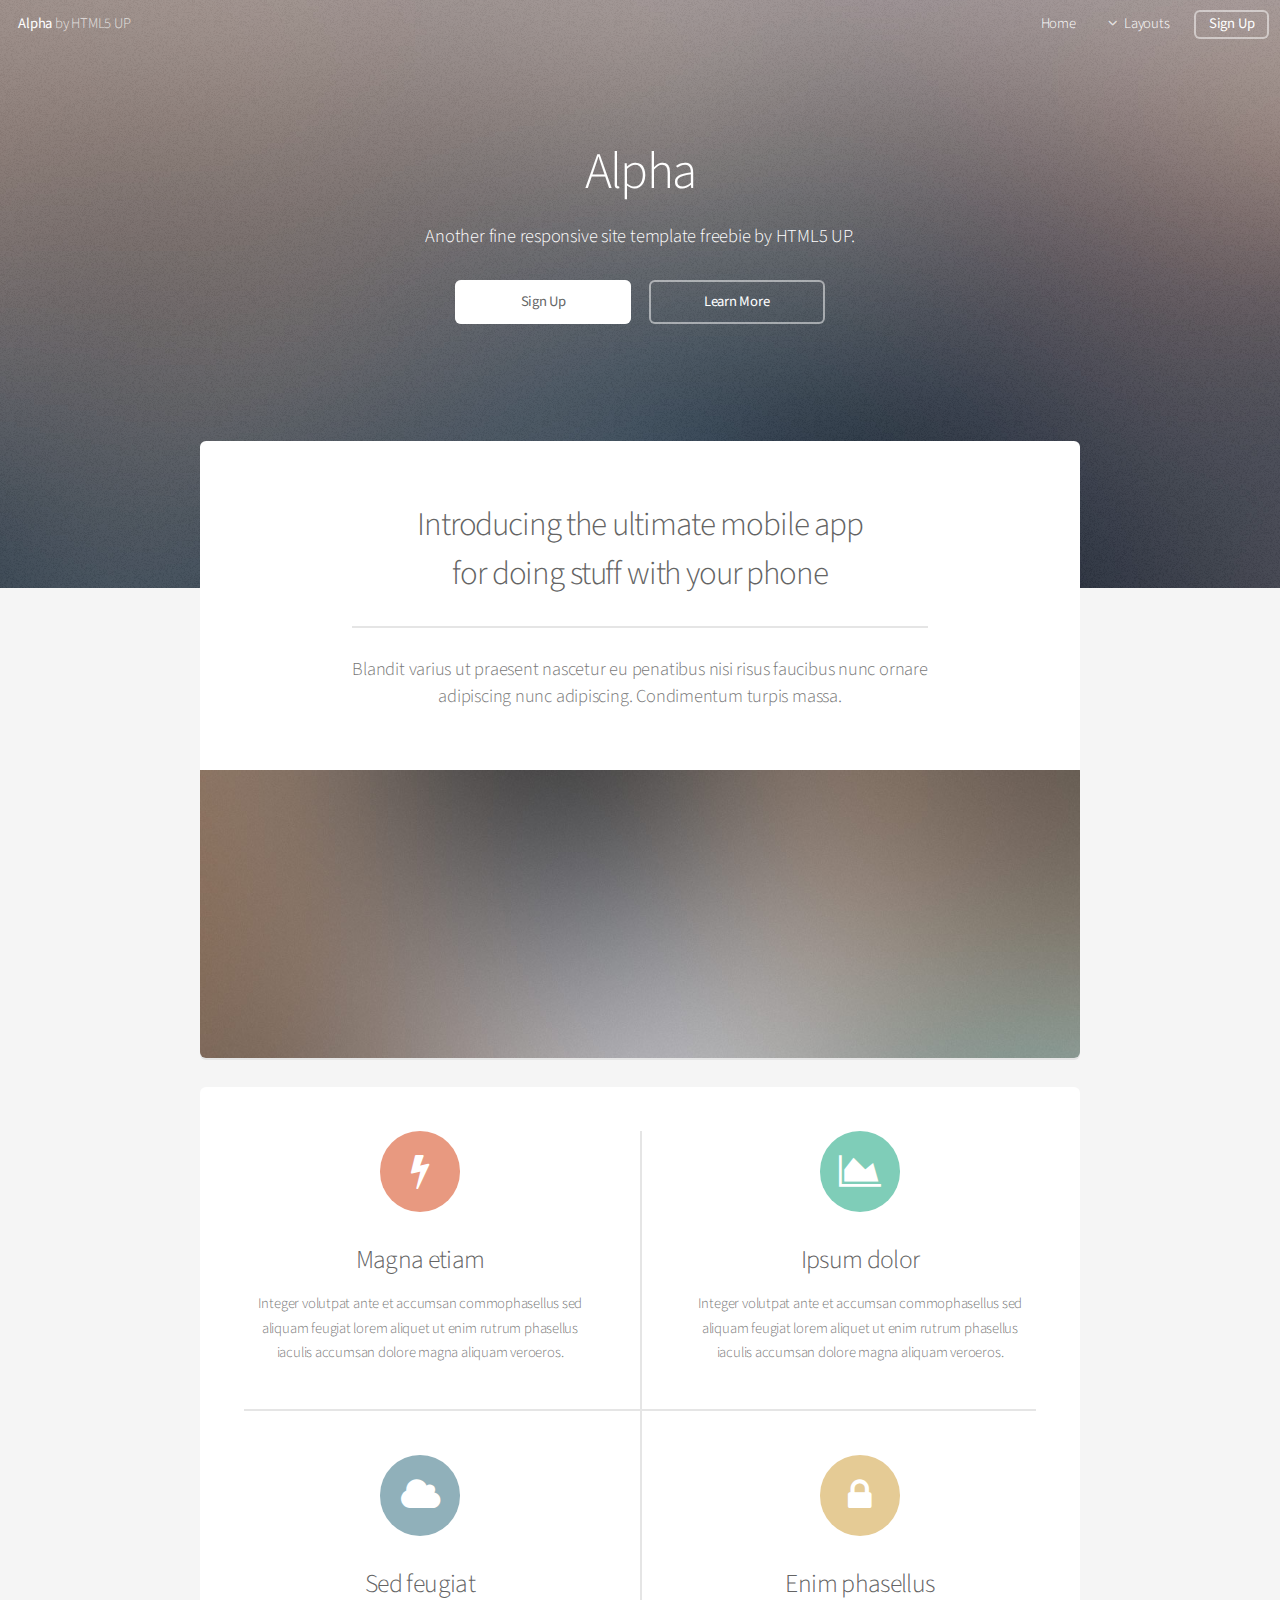
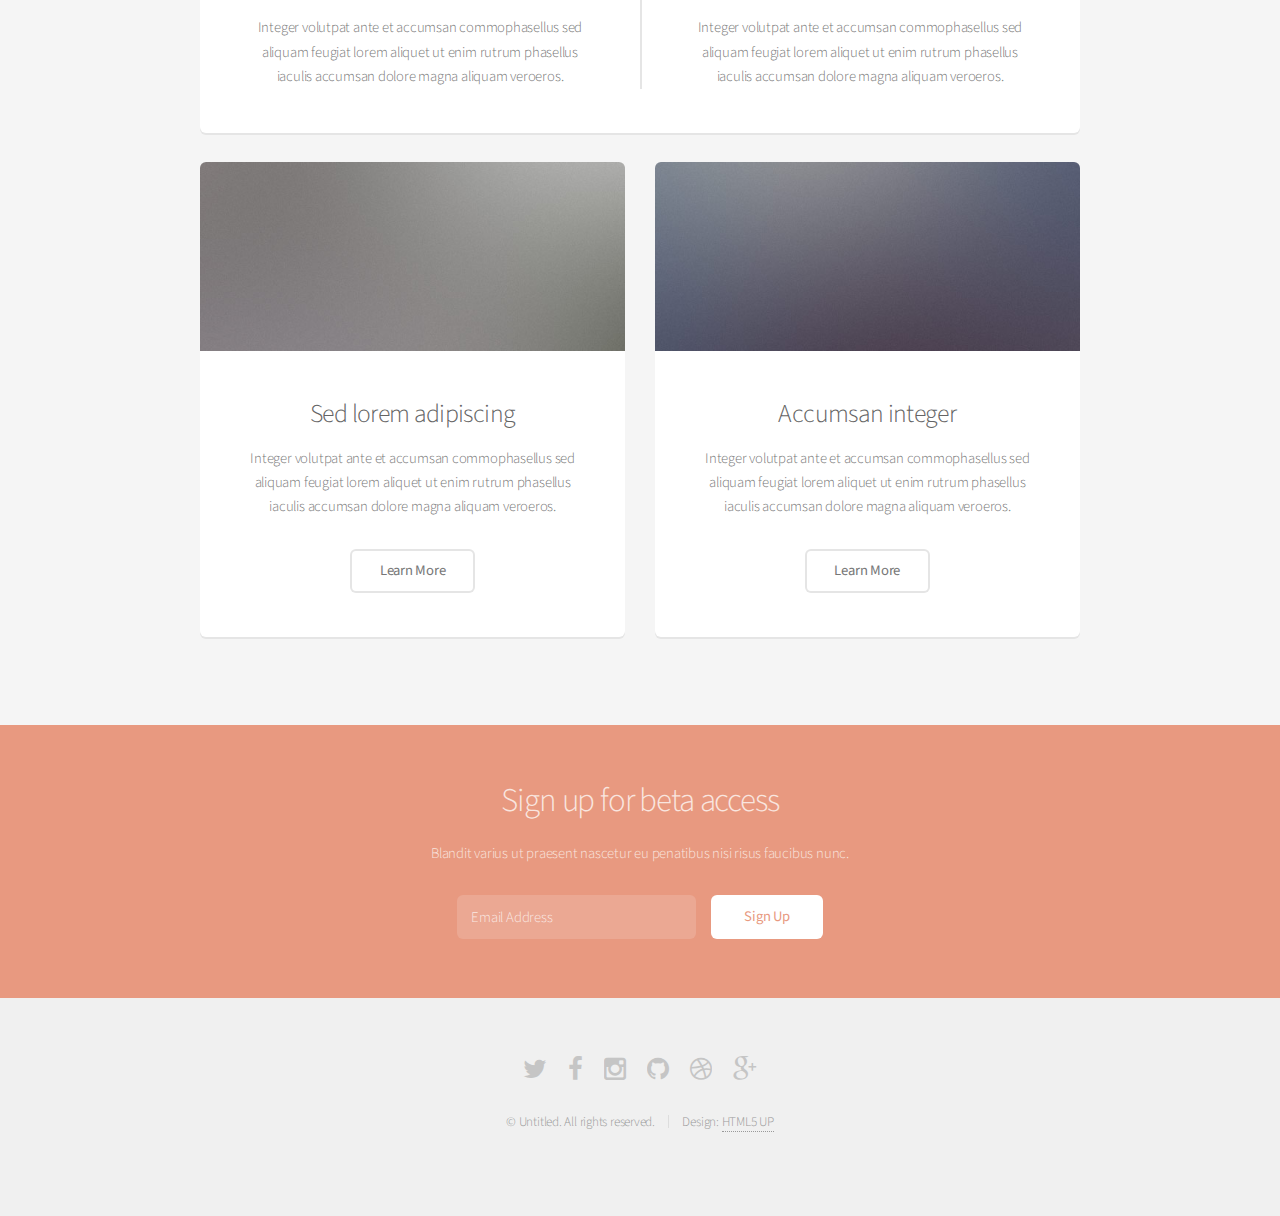
==== html5up-alpha/index.html @ 82c9d76c "Agregadas paginas de prueba" ====
<!DOCTYPE HTML>
<!--
	Alpha by HTML5 UP
	html5up.net | @n33co
	Free for personal and commercial use under the CCA 3.0 license (html5up.net/license)
-->
<html>
	<head>
		<title>Alpha by HTML5 UP</title>
		<meta http-equiv="content-type" content="text/html; charset=utf-8" />
		<meta name="description" content="" />
		<meta name="keywords" content="" />
		<!--[if lte IE 8]><script src="css/ie/html5shiv.js"></script><![endif]-->
		<script src="js/jquery.min.js"></script>
		<script src="js/jquery.dropotron.min.js"></script>
		<script src="js/jquery.scrollgress.min.js"></script>
		<script src="js/skel.min.js"></script>
		<script src="js/skel-layers.min.js"></script>
		<script src="js/init.js"></script>
		<noscript>
			<link rel="stylesheet" href="css/skel.css" />
			<link rel="stylesheet" href="css/style.css" />
			<link rel="stylesheet" href="css/style-wide.css" />
		</noscript>
		<!--[if lte IE 8]><link rel="stylesheet" href="css/ie/v8.css" /><![endif]-->
	</head>
	<body class="landing">

		<!-- Header -->
			<header id="header" class="alt">
				<h1><a href="index.html">Alpha</a> by HTML5 UP</h1>
				<nav id="nav">
					<ul>
						<li><a href="index.html">Home</a></li>
						<li>
							<a href="" class="icon fa-angle-down">Layouts</a>
							<ul>
								<li><a href="generic.html">Generic</a></li>
								<li><a href="contact.html">Contact</a></li>
								<li><a href="elements.html">Elements</a></li>
								<li>
									<a href="">Submenu</a>
									<ul>
										<li><a href="#">Option One</a></li>
										<li><a href="#">Option Two</a></li>
										<li><a href="#">Option Three</a></li>
										<li><a href="#">Option Four</a></li>
									</ul>
								</li>
							</ul>
						</li>
						<li><a href="#" class="button">Sign Up</a></li>
					</ul>
				</nav>
			</header>

		<!-- Banner -->
			<section id="banner">
				<h2>Alpha</h2>
				<p>Another fine responsive site template freebie by HTML5 UP.</p>
				<ul class="actions">
					<li><a href="#" class="button special">Sign Up</a></li>
					<li><a href="#" class="button">Learn More</a></li>
				</ul>
			</section>

		<!-- Main -->
			<section id="main" class="container">

				<section class="box special">
					<header class="major">
						<h2>Introducing the ultimate mobile app
						<br />
						for doing stuff with your phone</h2>
						<p>Blandit varius ut praesent nascetur eu penatibus nisi risus faucibus nunc ornare<br />
						adipiscing nunc adipiscing. Condimentum turpis massa.</p>
					</header>
					<span class="image featured"><img src="images/pic01.jpg" alt="" /></span>
				</section>

				<section class="box special features">
					<div class="features-row">
						<section>
							<span class="icon major fa-bolt accent2"></span>
							<h3>Magna etiam</h3>
							<p>Integer volutpat ante et accumsan commophasellus sed aliquam feugiat lorem aliquet ut enim rutrum phasellus iaculis accumsan dolore magna aliquam veroeros.</p>
						</section>
						<section>
							<span class="icon major fa-area-chart accent3"></span>
							<h3>Ipsum dolor</h3>
							<p>Integer volutpat ante et accumsan commophasellus sed aliquam feugiat lorem aliquet ut enim rutrum phasellus iaculis accumsan dolore magna aliquam veroeros.</p>
						</section>
					</div>
					<div class="features-row">
						<section>
							<span class="icon major fa-cloud accent4"></span>
							<h3>Sed feugiat</h3>
							<p>Integer volutpat ante et accumsan commophasellus sed aliquam feugiat lorem aliquet ut enim rutrum phasellus iaculis accumsan dolore magna aliquam veroeros.</p>
						</section>
						<section>
							<span class="icon major fa-lock accent5"></span>
							<h3>Enim phasellus</h3>
							<p>Integer volutpat ante et accumsan commophasellus sed aliquam feugiat lorem aliquet ut enim rutrum phasellus iaculis accumsan dolore magna aliquam veroeros.</p>
						</section>
					</div>
				</section>

				<div class="row">
					<div class="6u 12u(narrower)">

						<section class="box special">
							<span class="image featured"><img src="images/pic02.jpg" alt="" /></span>
							<h3>Sed lorem adipiscing</h3>
							<p>Integer volutpat ante et accumsan commophasellus sed aliquam feugiat lorem aliquet ut enim rutrum phasellus iaculis accumsan dolore magna aliquam veroeros.</p>
							<ul class="actions">
								<li><a href="#" class="button alt">Learn More</a></li>
							</ul>
						</section>

					</div>
					<div class="6u 12u(narrower)">

						<section class="box special">
							<span class="image featured"><img src="images/pic03.jpg" alt="" /></span>
							<h3>Accumsan integer</h3>
							<p>Integer volutpat ante et accumsan commophasellus sed aliquam feugiat lorem aliquet ut enim rutrum phasellus iaculis accumsan dolore magna aliquam veroeros.</p>
							<ul class="actions">
								<li><a href="#" class="button alt">Learn More</a></li>
							</ul>
						</section>

					</div>
				</div>

			</section>

		<!-- CTA -->
			<section id="cta">

				<h2>Sign up for beta access</h2>
				<p>Blandit varius ut praesent nascetur eu penatibus nisi risus faucibus nunc.</p>

				<form>
					<div class="row uniform 50%">
						<div class="8u 12u(mobilep)">
							<input type="email" name="email" id="email" placeholder="Email Address" />
						</div>
						<div class="4u 12u(mobilep)">
							<input type="submit" value="Sign Up" class="fit" />
						</div>
					</div>
				</form>

			</section>

		<!-- Footer -->
			<footer id="footer">
				<ul class="icons">
					<li><a href="#" class="icon fa-twitter"><span class="label">Twitter</span></a></li>
					<li><a href="#" class="icon fa-facebook"><span class="label">Facebook</span></a></li>
					<li><a href="#" class="icon fa-instagram"><span class="label">Instagram</span></a></li>
					<li><a href="#" class="icon fa-github"><span class="label">Github</span></a></li>
					<li><a href="#" class="icon fa-dribbble"><span class="label">Dribbble</span></a></li>
					<li><a href="#" class="icon fa-google-plus"><span class="label">Google+</span></a></li>
				</ul>
				<ul class="copyright">
					<li>&copy; Untitled. All rights reserved.</li><li>Design: <a href="http://html5up.net">HTML5 UP</a></li>
				</ul>
			</footer>

	</body>
</html>
---- html5up-alpha/css/skel.css ----
/* Resets (http://meyerweb.com/eric/tools/css/reset/ | v2.0 | 20110126 | License: none (public domain)) */

	html,body,div,span,applet,object,iframe,h1,h2,h3,h4,h5,h6,p,blockquote,pre,a,abbr,acronym,address,big,cite,code,del,dfn,em,img,ins,kbd,q,s,samp,small,strike,strong,sub,sup,tt,var,b,u,i,center,dl,dt,dd,ol,ul,li,fieldset,form,label,legend,table,caption,tbody,tfoot,thead,tr,th,td,article,aside,canvas,details,embed,figure,figcaption,footer,header,hgroup,menu,nav,output,ruby,section,summary,time,mark,audio,video{margin:0;padding:0;border:0;font-size:100%;font:inherit;vertical-align:baseline;}article,aside,details,figcaption,figure,footer,header,hgroup,menu,nav,section{display:block;}body{line-height:1;}ol,ul{list-style:none;}blockquote,q{quotes:none;}blockquote:before,blockquote:after,q:before,q:after{content:'';content:none;}table{border-collapse:collapse;border-spacing:0;}body{-webkit-text-size-adjust:none}

/* Box Model */

	*, *:before, *:after {
		-moz-box-sizing: border-box;
		-webkit-box-sizing: border-box;
		box-sizing: border-box;
	}

/* Container */

	.container {
		margin-left: auto;
		margin-right: auto;

		/* width: (containers) */
		width: 60em;
	}

	/* Modifiers */

		/* 125% */
			.container.\31 25\25 {
				width: 100%;

				/* max-width: (containers * 1.25) */
				max-width: 75em;

				/* min-width: (containers) */
				min-width: 60em;
			}

		/* 75% */
			.container.\37 5\25 {

				/* width: (containers * 0.75) */
				width: 45em;

			}

		/* 50% */
			.container.\35 0\25 {

				/* width: (containers * 0.50) */
				width: 30em;

			}

		/* 25% */
			.container.\32 5\25 {

				/* width: (containers * 0.25) */
				width: 15em;

			}

/* Grid */

	.row {
		border-bottom: solid 1px transparent;
	}

	.row > * {
		float: left;
	}

	.row:after, .row:before {
		content: '';
		display: block;
		clear: both;
		height: 0;
	}

	.row.uniform > * > :first-child {
		margin-top: 0;
	}

	.row.uniform > * > :last-child {
		margin-bottom: 0;
	}

	/* Gutters */

		/* Normal */

			.row > * {
				/* padding: (gutters.horizontal) 0 0 (gutters.vertical) */
				padding: 0 0 0 2em;
			}

			.row {
				/* margin: -(gutters.horizontal) 0 -1px -(gutters.vertical) */
				margin: 0 0 -1px -2em;
			}

			.row.uniform > * {
				/* padding: (gutters.vertical) 0 0 (gutters.vertical) */
				padding: 2em 0 0 2em;
			}

			.row.uniform {
				/* margin: -(gutters.vertical) 0 -1px -(gutters.vertical) */
				margin: -2em 0 -1px -2em;
			}

		/* 200% */

			.row.\32 00\25 > * {
				/* padding: (gutters.horizontal) 0 0 (gutters.vertical) */
				padding: 0 0 0 4em;
			}

			.row.\32 00\25 {
				/* margin: -(gutters.horizontal) 0 -1px -(gutters.vertical) */
				margin: 0 0 -1px -4em;
			}

			.row.uniform.\32 00\25 > * {
				/* padding: (gutters.vertical) 0 0 (gutters.vertical) */
				padding: 4em 0 0 4em;
			}

			.row.uniform.\32 00\25 {
				/* margin: -(gutters.vertical) 0 -1px -(gutters.vertical) */
				margin: -4em 0 -1px -4em;
			}

		/* 150% */

			.row.\31 50\25 > * {
				/* padding: (gutters.horizontal) 0 0 (gutters.vertical) */
				padding: 0 0 0 3em;
			}

			.row.\31 50\25 {
				/* margin: -(gutters.horizontal) 0 -1px -(gutters.vertical) */
				margin: 0 0 -1px -3em;
			}

			.row.uniform.\31 50\25 > * {
				/* padding: (gutters.vertical) 0 0 (gutters.vertical) */
				padding: 3em 0 0 3em;
			}

			.row.uniform.\31 50\25 {
				/* margin: -(gutters.vertical) 0 -1px -(gutters.vertical) */
				margin: -3em 0 -1px -3em;
			}

		/* 50% */

			.row.\35 0\25 > * {
				/* padding: (gutters.horizontal) 0 0 (gutters.vertical) */
				padding: 0 0 0 1em;
			}

			.row.\35 0\25 {
				/* margin: -(gutters.horizontal) 0 -1px -(gutters.vertical) */
				margin: 0 0 -1px -1em;
			}

			.row.uniform.\35 0\25 > * {
				/* padding: (gutters.vertical) 0 0 (gutters.vertical) */
				padding: 1em 0 0 1em;
			}

			.row.uniform.\35 0\25 {
				/* margin: -(gutters.vertical) 0 -1px -(gutters.vertical) */
				margin: -1em 0 -1px -1em;
			}

		/* 25% */

			.row.\32 5\25 > * {
				/* padding: (gutters.horizontal) 0 0 (gutters.vertical) */
				padding: 0 0 0 0.5em;
			}

			.row.\32 5\25 {
				/* margin: -(gutters.horizontal) 0 -1px -(gutters.vertical) */
				margin: 0 0 -1px -0.5em;
			}

			.row.uniform.\32 5\25 > * {
				/* padding: (gutters.vertical) 0 0 (gutters.vertical) */
				padding: 0.5em 0 0 0.5em;
			}

			.row.uniform.\32 5\25 {
				/* margin: -(gutters.vertical) 0 -1px -(gutters.vertical) */
				margin: -0.5em 0 -1px -0.5em;
			}

		/* 0% */

			.row.\30 \25 > * {
				padding: 0;
			}

			.row.\30 \25 {
				margin: 0 0 -1px 0;
			}

	/* Cells */

		.\31 2u, .\31 2u\24 { width: 100%; clear: none; margin-left: 0; }
		.\31 1u, .\31 1u\24 { width: 91.6666666667%; clear: none; margin-left: 0; }
		.\31 0u, .\31 0u\24 { width: 83.3333333333%; clear: none; margin-left: 0; }
		.\39 u, .\39 u\24 { width: 75%; clear: none; margin-left: 0; }
		.\38 u, .\38 u\24 { width: 66.6666666667%; clear: none; margin-left: 0; }
		.\37 u, .\37 u\24 { width: 58.3333333333%; clear: none; margin-left: 0; }
		.\36 u, .\36 u\24 { width: 50%; clear: none; margin-left: 0; }
		.\35 u, .\35 u\24 { width: 41.6666666667%; clear: none; margin-left: 0; }
		.\34 u, .\34 u\24 { width: 33.3333333333%; clear: none; margin-left: 0; }
		.\33 u, .\33 u\24 { width: 25%; clear: none; margin-left: 0; }
		.\32 u, .\32 u\24 { width: 16.6666666667%; clear: none; margin-left: 0; }
		.\31 u, .\31 u\24 { width: 8.3333333333%; clear: none; margin-left: 0; }

		.\31 2u\24 + *,
		.\31 1u\24 + *,
		.\31 0u\24 + *,
		.\39 u\24 + *,
		.\38 u\24 + *,
		.\37 u\24 + *,
		.\36 u\24 + *,
		.\35 u\24 + *,
		.\34 u\24 + *,
		.\33 u\24 + *,
		.\32 u\24 + *,
		.\31 u\24 + * {
			clear: left;
		}

		.\-11u { margin-left: 91.6666666667% }
		.\-10u { margin-left: 83.3333333333% }
		.\-9u { margin-left: 75% }
		.\-8u { margin-left: 66.6666666667% }
		.\-7u { margin-left: 58.3333333333% }
		.\-6u { margin-left: 50% }
		.\-5u { margin-left: 41.6666666667% }
		.\-4u { margin-left: 33.3333333333% }
		.\-3u { margin-left: 25% }
		.\-2u { margin-left: 16.6666666667% }
		.\-1u { margin-left: 8.3333333333% }
---- html5up-alpha/css/style.css ----
@import url(font-awesome.min.css);
@import url("http://fonts.googleapis.com/css?family=Source+Sans+Pro:300,400,300italic,400italic");

/*
	Alpha by HTML5 UP
	html5up.net | @n33co
	Free for personal and commercial use under the CCA 3.0 license (html5up.net/license)
*/

/* Basic */

	body {
		background: #f5f5f5;
	}

	body, input, select, textarea {
		color: #777;
		font-family: "Source Sans Pro", sans-serif;
		font-size: 16pt;
		font-weight: 300;
		line-height: 1.65em;
		letter-spacing: -0.015em;
	}

	a {
		-moz-transition: color 0.2s ease-in-out, border-bottom-color 0.2s ease-in-out;
		-webkit-transition: color 0.2s ease-in-out, border-bottom-color 0.2s ease-in-out;
		-o-transition: color 0.2s ease-in-out, border-bottom-color 0.2s ease-in-out;
		-ms-transition: color 0.2s ease-in-out, border-bottom-color 0.2s ease-in-out;
		transition: color 0.2s ease-in-out, border-bottom-color 0.2s ease-in-out;
		border-bottom: dotted 1px;
		color: #e89980;
		text-decoration: none;
	}

		a:hover {
			border-bottom-color: transparent;
		}

	strong, b {
		color: #646464;
		font-weight: 400;
	}

	em, i {
		font-style: italic;
	}

	p {
		margin: 0 0 2em 0;
	}

	h1, h2, h3, h4, h5, h6 {
		color: #646464;
		font-weight: 300;
		line-height: 1em;
		margin: 0 0 0.5em 0;
	}

		h1 a, h2 a, h3 a, h4 a, h5 a, h6 a {
			color: inherit;
			text-decoration: none;
		}

	h2 {
		font-size: 2.25em;
		line-height: 1.5em;
		letter-spacing: -0.035em;
	}

	h3 {
		font-size: 1.75em;
		line-height: 1.5em;
		letter-spacing: -0.025em;
	}

	h4 {
		font-size: 1.1em;
		line-height: 1.5em;
		letter-spacing: 0;
	}

	h5 {
		font-size: 0.9em;
		line-height: 1.5em;
		letter-spacing: 0;
	}

	h6 {
		font-size: 0.7em;
		line-height: 1.5em;
		letter-spacing: 0;
	}

	sub {
		font-size: 0.8em;
		position: relative;
		top: 0.5em;
	}

	sup {
		font-size: 0.8em;
		position: relative;
		top: -0.5em;
	}

	hr {
		border: 0;
		border-bottom: solid 2px #e5e5e5;
		margin: 2em 0;
	}

		hr.major {
			margin: 3em 0;
		}

	blockquote {
		border-left: solid 4px #e5e5e5;
		font-style: italic;
		margin: 0 0 2em 0;
		padding: 0.5em 0 0.5em 2em;
	}

	pre {
		-webkit-overflow-scrolling: touch;
		background: #f8f8f8;
		border-radius: 6px;
		border: solid 1px #e5e5e5;
		font-family: monospace;
		font-size: 0.9em;
		line-height: 1.75em;
		margin: 0 0 2em 0;
		overflow-x: auto;
		padding: 1em 1.5em;
	}

	code {
		background: #f8f8f8;
		border-radius: 6px;
		border: solid 1px #e5e5e5;
		font-family: monospace;
		font-size: 0.9em;
		margin: 0 0.25em;
		padding: 0.25em 0.65em;
	}

	.align-left {
		text-align: left;
	}

	.align-center {
		text-align: center;
	}

	.align-right {
		text-align: right;
	}

/* Section/Article */

	section.special, article.special {
		text-align: center;
	}

	header p {
		color: #999;
		position: relative;
		margin: 0 0 1.5em 0;
		font-style: italic;
	}

	header h2 + p {
		font-size: 1.25em;
		margin-top: -1em;
		line-height: 1.5em;
	}

	header h3 + p {
		font-size: 1.1em;
		margin-top: -0.85em;
		line-height: 1.5em;
	}

	header h4 + p,
	header h5 + p,
	header h6 + p {
		font-size: 0.8em;
		margin-top: -0.5em;
		line-height: 1.5em;
	}

	header.major {
		padding: 1em 0;
		text-align: center;
	}

		header.major h2 {
			margin: 0;
		}

		header.major p {
			display: inline-block;
			border-top: solid 2px #e5e5e5;
			color: #777;
			margin: 1.5em 0 0 0;
			padding: 1.5em 0 0 0;
			font-style: normal;
		}

/* Form */

	form {
		margin: 0 0 2em 0;
	}

	label {
		color: #646464;
		display: block;
		font-size: 0.9em;
		font-weight: 300;
		margin: 0 0 1em 0;
	}

	input[type="text"],
	input[type="password"],
	input[type="email"],
	select,
	textarea {
		-moz-appearance: none;
		-webkit-appearance: none;
		-o-appearance: none;
		-ms-appearance: none;
		appearance: none;
		background: #f8f8f8;
		border-radius: 6px;
		border: solid 1px #e5e5e5;
		color: inherit;
		display: block;
		outline: 0;
		padding: 0 1em;
		text-decoration: none;
		width: 100%;
	}

		input[type="text"]:invalid,
		input[type="password"]:invalid,
		input[type="email"]:invalid,
		select:invalid,
		textarea:invalid {
			box-shadow: none;
		}

		input[type="text"]:focus,
		input[type="password"]:focus,
		input[type="email"]:focus,
		select:focus,
		textarea:focus {
			border-color: #e89980;
			box-shadow: 0 0 0 2px #e89980;
		}

	.select-wrapper {
		text-decoration: none;
		display: block;
		position: relative;
	}

		.select-wrapper:before {
			-moz-osx-font-smoothing: grayscale;
			-webkit-font-smoothing: antialiased;
			font-family: FontAwesome;
			font-style: normal;
			font-weight: normal;
			text-transform: none !important;
		}

		.select-wrapper:before {
			color: #e5e5e5;
			content: '\f078';
			display: block;
			height: 3em;
			line-height: 3em;
			pointer-events: none;
			position: absolute;
			right: 0;
			text-align: center;
			top: 0;
			width: 3em;
		}

		.select-wrapper select::-ms-expand {
			display: none;
		}

	input[type="text"],
	input[type="password"],
	input[type="email"],
	select {
		height: 3em;
	}

	textarea {
		padding: 0.75em 1em;
	}

	input[type="checkbox"],
	input[type="radio"] {
		-moz-appearance: none;
		-webkit-appearance: none;
		-o-appearance: none;
		-ms-appearance: none;
		appearance: none;
		display: block;
		float: left;
		margin-right: -2em;
		opacity: 0;
		width: 1em;
		z-index: -1;
	}

		input[type="checkbox"] + label,
		input[type="radio"] + label {
			text-decoration: none;
			color: #777;
			cursor: pointer;
			display: inline-block;
			font-size: 1em;
			font-weight: 300;
			padding-left: 2.55em;
			padding-right: 0.75em;
			position: relative;
		}

			input[type="checkbox"] + label:before,
			input[type="radio"] + label:before {
				-moz-osx-font-smoothing: grayscale;
				-webkit-font-smoothing: antialiased;
				font-family: FontAwesome;
				font-style: normal;
				font-weight: normal;
				text-transform: none !important;
			}

			input[type="checkbox"] + label:before,
			input[type="radio"] + label:before {
				background: #f8f8f8;
				border-radius: 6px;
				border: solid 1px #e5e5e5;
				content: '';
				display: inline-block;
				height: 1.8em;
				left: 0;
				line-height: 1.725em;
				position: absolute;
				text-align: center;
				top: 0;
				width: 1.8em;
			}

		input[type="checkbox"]:checked + label:before,
		input[type="radio"]:checked + label:before {
			background: #666;
			border-color: #666;
			color: #ffffff;
			content: '\f00c';
		}

		input[type="checkbox"]:focus + label:before,
		input[type="radio"]:focus + label:before {
			border-color: #e89980;
			box-shadow: 0 0 0 1px #e89980;
		}

	input[type="checkbox"] + label:before {
		border-radius: 6px;
	}

	input[type="radio"] + label:before {
		border-radius: 100%;
	}

	::-webkit-input-placeholder {
		color: #999 !important;
		opacity: 1.0;
	}

	:-moz-placeholder {
		color: #999 !important;
		opacity: 1.0;
	}

	::-moz-placeholder {
		color: #999 !important;
		opacity: 1.0;
	}

	:-ms-input-placeholder {
		color: #999 !important;
		opacity: 1.0;
	}

	.formerize-placeholder {
		color: #999 !important;
		opacity: 1.0;
	}

/* Box */

	.box {
		background: #fff;
		border-radius: 6px;
		box-shadow: 0 2px 0 0 #e5e5e5;
		margin: 0 0 2em 0;
		padding: 3em;
	}

		.box > :last-child {
			margin-bottom: 0;
		}

		.box.alt {
			background: none !important;
			border-radius: 0 !important;
			box-shadow: none !important;
			margin: 0 0 2em 0;
			padding: 0 !important;
		}

		.box.features .features-row {
			border-top: solid 2px #e5e5e5;
			position: relative;
		}

			.box.features .features-row:after {
				clear: both;
				content: '';
				display: block;
			}

			.box.features .features-row section {
				float: left;
				padding: 3em;
				width: 50%;
			}

				.box.features .features-row section :last-child {
					margin-bottom: 0;
				}

				.box.features .features-row section:nth-child(2n) {
					padding-right: 0;
				}

					.box.features .features-row section:nth-child(2n):before {
						background: #e5e5e5;
						content: '';
						display: block;
						height: 100%;
						margin-left: -3em;
						position: absolute;
						top: 0;
						width: 2px;
					}

				.box.features .features-row section:nth-child(2n-1) {
					padding-left: 0;
				}

			.box.features .features-row:first-child {
				border-top: 0;
			}

				.box.features .features-row:first-child section {
					padding-top: 0;
				}

			.box.features .features-row:last-child {
				padding-bottom: 0;
			}

				.box.features .features-row:last-child section {
					padding-bottom: 0;
				}

		.box.special {
			text-align: center;
		}

		.box .image.featured {
			border-radius: 0;
			display: block;
			margin: 3em 0 3em -3em;
			position: relative;
			width: calc(100% + 6em);
		}

			.box .image.featured img {
				border-radius: 0;
				display: block;
				width: 100%;
			}

			.box .image.featured:first-child {
				border-radius: 6px 6px 0 0;
				margin-bottom: 3em;
				margin-top: -3em;
			}

				.box .image.featured:first-child img {
					border-radius: 6px 6px 0 0;
				}

			.box .image.featured:last-child {
				border-radius: 0 0 6px 6px;
				margin-bottom: -3em;
				margin-top: 3em;
			}

				.box .image.featured:last-child img {
					border-radius: 0 0 6px 6px;
				}

/* Icon */

	.icon {
		text-decoration: none;
		border-bottom: none;
		position: relative;
	}

		.icon:before {
			-moz-osx-font-smoothing: grayscale;
			-webkit-font-smoothing: antialiased;
			font-family: FontAwesome;
			font-style: normal;
			font-weight: normal;
			text-transform: none !important;
		}

		.icon > .label {
			display: none;
		}

		.icon.major {
			background: #666;
			border-radius: 100%;
			color: #ffffff;
			cursor: default;
			display: inline-block;
			height: 5.5em;
			line-height: 5.5em;
			margin: 0 0 2em 0;
			width: 5.5em;
		}

			.icon.major:before {
				font-size: 2.5em;
			}

			.icon.major.accent1 {
				background: #666;
				color: #ffffff;
			}

			.icon.major.accent2 {
				background: #e89980;
				color: #ffffff;
			}

			.icon.major.accent3 {
				background: #7fcdb8;
				color: #ffffff;
			}

			.icon.major.accent4 {
				background: #90b0ba;
				color: #ffffff;
			}

			.icon.major.accent5 {
				background: #e5cb95;
				color: #ffffff;
			}

/* Image */

	.image {
		border-radius: 6px;
		border: 0;
		display: inline-block;
		position: relative;
	}

		.image img {
			border-radius: 6px;
			display: block;
		}

		.image.left {
			float: left;
			padding: 0 1.5em 1em 0;
			top: 0.25em;
		}

		.image.right {
			float: right;
			padding: 0 0 1em 1.5em;
			top: 0.25em;
		}

		.image.fit {
			display: block;
			margin: 0 0 2em 0;
			width: 100%;
		}

			.image.fit img {
				display: block;
				width: 100%;
			}

/* List */

	ol {
		list-style: decimal;
		margin: 0 0 2em 0;
		padding-left: 1.25em;
	}

		ol li {
			padding-left: 0.25em;
		}

	ul {
		list-style: disc;
		margin: 0 0 2em 0;
		padding-left: 1em;
	}

		ul li {
			padding-left: 0.5em;
		}

		ul.alt {
			list-style: none;
			padding-left: 0;
		}

			ul.alt li {
				border-top: solid 1px #e5e5e5;
				padding: 0.5em 0;
			}

				ul.alt li:first-child {
					border-top: 0;
					padding-top: 0;
				}

		ul.icons {
			cursor: default;
			list-style: none;
			padding-left: 0;
		}

			ul.icons li {
				display: inline-block;
				padding: 0 1.25em 0 0;
			}

				ul.icons li:last-child {
					padding-right: 0;
				}

				ul.icons li .icon {
					color: inherit;
				}

					ul.icons li .icon:before {
						font-size: 1.75em;
					}

		ul.actions {
			cursor: default;
			list-style: none;
			padding-left: 0;
		}

			ul.actions li {
				display: inline-block;
				padding: 0 1em 0 0;
				vertical-align: middle;
			}

				ul.actions li:last-child {
					padding-right: 0;
				}

			ul.actions.small li {
				padding: 0 0.5em 0 0;
			}

			ul.actions.vertical li {
				display: block;
				padding: 1em 0 0 0;
			}

				ul.actions.vertical li:first-child {
					padding-top: 0;
				}

				ul.actions.vertical li > * {
					margin-bottom: 0;
				}

			ul.actions.vertical.small li {
				padding: 0.5em 0 0 0;
			}

				ul.actions.vertical.small li:first-child {
					padding-top: 0;
				}

			ul.actions.fit {
				display: table;
				margin-left: -1em;
				padding: 0;
				table-layout: fixed;
				width: calc(100% + 1em);
			}

				ul.actions.fit li {
					display: table-cell;
					padding: 0 0 0 1em;
				}

					ul.actions.fit li > * {
						margin-bottom: 0;
					}

				ul.actions.fit.small {
					margin-left: -0.5em;
					width: calc(100% + 0.5em);
				}

					ul.actions.fit.small li {
						padding: 0 0 0 0.5em;
					}

	dl {
		margin: 0 0 2em 0;
	}

/* Table */

	.table-wrapper {
		-webkit-overflow-scrolling: touch;
		overflow-x: auto;
	}

	table {
		margin: 0 0 2em 0;
		width: 100%;
	}

		table tbody tr {
			border: solid 1px #e5e5e5;
			border-left: 0;
			border-right: 0;
		}

			table tbody tr:nth-child(2n + 1) {
				background-color: #f8f8f8;
			}

		table td {
			padding: 0.75em 0.75em;
		}

		table th {
			color: #646464;
			font-size: 0.9em;
			font-weight: 300;
			padding: 0 0.75em 0.75em 0.75em;
			text-align: left;
		}

		table thead {
			border-bottom: solid 2px #e5e5e5;
		}

		table tfoot {
			border-top: solid 2px #e5e5e5;
		}

		table.alt {
			border-collapse: separate;
		}

			table.alt tbody tr td {
				border: solid 1px #e5e5e5;
				border-left-width: 0;
				border-top-width: 0;
			}

				table.alt tbody tr td:first-child {
					border-left-width: 1px;
				}

			table.alt tbody tr:first-child td {
				border-top-width: 1px;
			}

			table.alt thead {
				border-bottom: 0;
			}

			table.alt tfoot {
				border-top: 0;
			}

/* Button */

	input[type="submit"],
	input[type="reset"],
	input[type="button"],
	.button {
		-moz-appearance: none;
		-webkit-appearance: none;
		-o-appearance: none;
		-ms-appearance: none;
		appearance: none;
		-moz-transition: background-color 0.2s ease-in-out, color 0.2s ease-in-out;
		-webkit-transition: background-color 0.2s ease-in-out, color 0.2s ease-in-out;
		-o-transition: background-color 0.2s ease-in-out, color 0.2s ease-in-out;
		-ms-transition: background-color 0.2s ease-in-out, color 0.2s ease-in-out;
		transition: background-color 0.2s ease-in-out, color 0.2s ease-in-out;
		background-color: #666;
		border-radius: 6px;
		border: 0;
		color: #ffffff;
		cursor: pointer;
		display: inline-block;
		font-weight: 400;
		height: 3em;
		line-height: 3em;
		padding: 0 2em;
		text-align: center;
		text-decoration: none;
		white-space: nowrap;
	}

		input[type="submit"]:hover,
		input[type="reset"]:hover,
		input[type="button"]:hover,
		.button:hover {
			background-color: #737373;
		}

		input[type="submit"]:active,
		input[type="reset"]:active,
		input[type="button"]:active,
		.button:active {
			background-color: #595959;
		}

		input[type="submit"].icon,
		input[type="reset"].icon,
		input[type="button"].icon,
		.button.icon {
			padding-left: 1.35em;
		}

			input[type="submit"].icon:before,
			input[type="reset"].icon:before,
			input[type="button"].icon:before,
			.button.icon:before {
				margin-right: 0.5em;
			}

		input[type="submit"].fit,
		input[type="reset"].fit,
		input[type="button"].fit,
		.button.fit {
			display: block;
			margin: 0 0 1em 0;
			width: 100%;
		}

		input[type="submit"].small,
		input[type="reset"].small,
		input[type="button"].small,
		.button.small {
			font-size: 0.8em;
			height: 2.7em;
			line-height: 2.7em;
		}

		input[type="submit"].big,
		input[type="reset"].big,
		input[type="button"].big,
		.button.big {
			font-size: 1.25em;
			height: 2.7em;
			line-height: 2.7em;
		}

		input[type="submit"].alt,
		input[type="reset"].alt,
		input[type="button"].alt,
		.button.alt {
			background-color: transparent;
			box-shadow: inset 0 0 0 2px #e5e5e5;
			color: #777;
		}

			input[type="submit"].alt:hover,
			input[type="reset"].alt:hover,
			input[type="button"].alt:hover,
			.button.alt:hover {
				background-color: #f8f8f8;
			}

			input[type="submit"].alt:active,
			input[type="reset"].alt:active,
			input[type="button"].alt:active,
			.button.alt:active {
				background-color: #f0f0f0;
			}

			input[type="submit"].alt.icon:before,
			input[type="reset"].alt.icon:before,
			input[type="button"].alt.icon:before,
			.button.alt.icon:before {
				color: #999;
			}

		input[type="submit"].special,
		input[type="reset"].special,
		input[type="button"].special,
		.button.special {
			background-color: #e89980;
			color: #ffffff !important;
		}

			input[type="submit"].special:hover,
			input[type="reset"].special:hover,
			input[type="button"].special:hover,
			.button.special:hover {
				background-color: #ecaa96;
			}

			input[type="submit"].special:active,
			input[type="reset"].special:active,
			input[type="button"].special:active,
			.button.special:active {
				background-color: #e4886a;
			}

		input[type="submit"].disabled, input[type="submit"]:disabled,
		input[type="reset"].disabled,
		input[type="reset"]:disabled,
		input[type="button"].disabled,
		input[type="button"]:disabled,
		.button.disabled,
		.button:disabled {
			background-color: #777 !important;
			box-shadow: inset 0 -0.15em 0 0 rgba(0, 0, 0, 0.15);
			color: #f5f5f5 !important;
			cursor: default;
			opacity: 0.25;
		}

/* Header */

	#skel-layers-wrapper {
		padding-top: 3em;
	}

	body.landing #skel-layers-wrapper {
		padding-top: 0;
	}
	@-moz-keyframes reveal-header { 0% { top: -5em; } 100% { top: 0; } }
	@-webkit-keyframes reveal-header { 0% { top: -5em; } 100% { top: 0; } }
	@-o-keyframes reveal-header { 0% { top: -5em; } 100% { top: 0; } }
	@-ms-keyframes reveal-header { 0% { top: -5em; } 100% { top: 0; } }
	@keyframes reveal-header { 0% { top: -5em; } 100% { top: 0; } }

	#header {
		background: #444;
		color: #bbb;
		cursor: default;
		height: 3.25em;
		left: 0;
		line-height: 3.25em;
		position: fixed;
		top: 0;
		width: 100%;
		z-index: 10000;
	}

		#header h1 {
			color: inherit;
			height: inherit;
			left: 1.25em;
			line-height: inherit;
			margin: 0;
			padding: 0;
			position: absolute;
			top: 0;
		}

			#header h1 a {
				color: #fff;
				font-weight: 400;
				border: 0;
			}

		#header nav {
			height: inherit;
			line-height: inherit;
			position: absolute;
			right: 0.75em;
			top: 0;
			vertical-align: middle;
		}

			#header nav > ul {
				list-style: none;
				margin: 0;
				padding-left: 0;
			}

				#header nav > ul > li {
					display: inline-block;
					padding-left: 0;
				}

					#header nav > ul > li > ul {
						display: none;
					}

					#header nav > ul > li a {
						display: inline-block;
						height: 2em;
						line-height: 1.95em;
						padding: 0 1em;
						border-radius: 6px;
					}

					#header nav > ul > li a:not(.button) {
						color: #fff;
						display: inline-block;
						text-decoration: none;
						border: 0;
					}

						#header nav > ul > li a:not(.button).icon:before {
							color: #999;
							margin-right: 0.5em;
						}

					#header nav > ul > li:first-child {
						margin-left: 0;
					}

					#header nav > ul > li.active a:not(.button) {
						background-color: rgba(153, 153, 153, 0.25);
					}

					#header nav > ul > li .button {
						margin: 0 0 0 0.5em;
						position: relative;
					}

		#header input[type="submit"],
		#header input[type="reset"],
		#header input[type="button"],
		#header .button {
			background-color: transparent;
			box-shadow: inset 0 0 0 2px #999;
			color: #fff;
		}

			#header input[type="submit"]:hover,
			#header input[type="reset"]:hover,
			#header input[type="button"]:hover,
			#header .button:hover {
				background-color: rgba(153, 153, 153, 0.25);
			}

			#header input[type="submit"]:active,
			#header input[type="reset"]:active,
			#header input[type="button"]:active,
			#header .button:active {
				background-color: rgba(153, 153, 153, 0.5);
			}

		#header .container {
			position: relative;
		}

			#header .container h1 {
				left: 0;
			}

			#header .container nav {
				right: 0;
			}

		#header.reveal {
			-moz-animation: reveal-header 0.5s;
			-webkit-animation: reveal-header 0.5s;
			-o-animation: reveal-header 0.5s;
			-ms-animation: reveal-header 0.5s;
			animation: reveal-header 0.5s;
		}

		#header.alt {
			-moz-animation: none;
			-webkit-animation: none;
			-o-animation: none;
			-ms-animation: none;
			animation: none;
			background: none;
			color: rgba(255, 255, 255, 0.75);
			position: absolute;
		}

			#header.alt nav > ul > li a:not(.button).icon:before {
				color: rgba(255, 255, 255, 0.75);
			}

			#header.alt nav > ul > li.active a:not(.button) {
				background-color: rgba(255, 255, 255, 0.2);
			}

			#header.alt input[type="submit"],
			#header.alt input[type="reset"],
			#header.alt input[type="button"],
			#header.alt .button {
				box-shadow: inset 0 0 0 2px rgba(255, 255, 255, 0.5);
			}

				#header.alt input[type="submit"]:hover,
				#header.alt input[type="reset"]:hover,
				#header.alt input[type="button"]:hover,
				#header.alt .button:hover {
					background-color: rgba(255, 255, 255, 0.1);
				}

				#header.alt input[type="submit"]:active,
				#header.alt input[type="reset"]:active,
				#header.alt input[type="button"]:active,
				#header.alt .button:active {
					background-color: rgba(255, 255, 255, 0.2);
				}

	.dropotron {
		background: #fff;
		border-radius: 6px;
		box-shadow: 0 2px 0 0 rgba(0, 0, 0, 0.065), inset 0 -1px 0 0 #fff, inset 0 0 0 1px rgba(229, 229, 229, 0.5);
		list-style: none;
		margin: calc(-0.5em + 1px) 0 0 1px;
		padding: 0.5em 0;
		width: 11em;
	}

		.dropotron li {
			padding: 0;
		}

			.dropotron li a, .dropotron li span {
				-moz-transition: none;
				-webkit-transition: none;
				-o-transition: none;
				-ms-transition: none;
				transition: none;
				border: 0;
				border-top: solid 1px #f2f2f2;
				color: inherit;
				display: block;
				padding: 0.15em 1em;
			}

			.dropotron li:first-child > a, .dropotron li:first-child > span {
				border-top: 0;
			}

			.dropotron li.active > a, .dropotron li.active > span, .dropotron li:hover > a, .dropotron li:hover > span {
				background: #e89980;
				color: #ffffff;
			}

		.dropotron.level-0 {
			font-size: 0.9em;
			margin: 1em 0 0 0;
		}

			.dropotron.level-0:before {
				-moz-transform: rotate(45deg);
				-webkit-transform: rotate(45deg);
				-o-transform: rotate(45deg);
				-ms-transform: rotate(45deg);
				transform: rotate(45deg);
				background: #fff;
				border: solid 1px rgba(229, 229, 229, 0.5);
				border-bottom: 0;
				border-right: 0;
				box-shadow: -0.25em -0.125em 0.125em 0 rgba(0, 0, 0, 0.015);
				content: '';
				display: block;
				height: 0.75em;
				position: absolute;
				right: 1.25em;
				top: -0.375em;
				width: 0.75em;
				z-index: 0;
			}

/* Banner */

	#banner {
		background-attachment: scroll,							fixed;
		background-color: #666;
		background-image: url("images/overlay.png"), url("../images/banner.jpg");
		background-position: top left,						center center;
		background-repeat: repeat,							no-repeat;
		background-size: auto,							cover;
		color: #fff;
		padding: 12em 0 20em 0;
		text-align: center;
	}

		#banner :last-child {
			margin-bottom: 0;
		}

		#banner h2, #banner h3, #banner h4, #banner h5, #banner h6 {
			color: #fff;
		}

		#banner h2 {
			font-size: 3.5em;
			line-height: 1em;
			margin: 0 0 0.5em 0;
			padding: 0;
		}

		#banner p {
			font-size: 1.25em;
			margin-bottom: 1.75em;
		}

		#banner input[type="submit"],
		#banner input[type="reset"],
		#banner input[type="button"],
		#banner .button {
			background-color: transparent;
			box-shadow: inset 0 0 0 2px rgba(255, 255, 255, 0.5);
			color: #fff;
			min-width: 12em;
		}

			#banner input[type="submit"]:hover,
			#banner input[type="reset"]:hover,
			#banner input[type="button"]:hover,
			#banner .button:hover {
				background-color: rgba(255, 255, 255, 0.1);
			}

			#banner input[type="submit"]:active,
			#banner input[type="reset"]:active,
			#banner input[type="button"]:active,
			#banner .button:active {
				background-color: rgba(255, 255, 255, 0.2);
			}

			#banner input[type="submit"].special,
			#banner input[type="reset"].special,
			#banner input[type="button"].special,
			#banner .button.special {
				background: #fff;
				color: #666 !important;
			}

/* Main */

	#main {
		padding: 4em 0;
	}

		#main > header {
			text-align: center;
			margin: 0 0 3em 0;
		}

			#main > header h2 {
				font-size: 2.75em;
				margin: 0;
			}

			#main > header p {
				border-top: solid 2px #e5e5e5;
				color: #777;
				display: inline-block;
				font-style: normal;
				margin: 1em 0 0 0;
				padding: 1em 0 1.25em 0;
			}

	body.landing #main {
		margin-top: -14em;
	}

/* Footer */

	#footer {
		background: #f0f0f0;
		padding: 4em 0 6em 0;
		text-align: center;
	}

		#footer .icons a {
			-moz-transition: opacity 0.2s ease-in-out;
			-webkit-transition: opacity 0.2s ease-in-out;
			-o-transition: opacity 0.2s ease-in-out;
			-ms-transition: opacity 0.2s ease-in-out;
			transition: opacity 0.2s ease-in-out;
			opacity: 0.35;
		}

			#footer .icons a:hover {
				opacity: 0.75;
			}

		#footer .copyright {
			color: #999;
			font-size: 0.9em;
			line-height: 1em;
			margin: 2em 0 0 0;
			padding: 0;
			text-align: center;
		}

			#footer .copyright a {
				color: inherit;
			}

			#footer .copyright li {
				border-left: solid 1px #dddddd;
				display: inline-block;
				list-style: none;
				margin-left: 1em;
				padding-left: 1em;
			}

				#footer .copyright li:first-child {
					border-left: 0;
					margin-left: 0;
					padding-left: 0;
				}

/* CTA */

	#cta {
		background: #e89980;
		color: #f9e5df;
		padding: 3.5em 0 4em 0;
		text-align: center;
	}

		#cta h2, #cta h3, #cta h4, #cta h5, #cta h6 {
			color: inherit;
		}

		#cta form {
			margin: 0 auto;
			max-width: 100%;
			width: 25em;
		}

		#cta input[type="submit"],
		#cta input[type="reset"],
		#cta input[type="button"],
		#cta .button {
			box-shadow: none;
			background: #fff;
			color: #e89980;
		}

		#cta input[type="text"],
		#cta input[type="password"],
		#cta input[type="email"],
		#cta select,
		#cta textarea {
			color: #ffffff;
			background: rgba(255, 255, 255, 0.15);
			border: 0;
		}

			#cta input[type="text"]:focus,
			#cta input[type="password"]:focus,
			#cta input[type="email"]:focus,
			#cta select:focus,
			#cta textarea:focus {
				box-shadow: inset 0 0 0 2px #fff;
			}

		#cta ::-webkit-input-placeholder {
			color: rgba(255, 255, 255, 0.75) !important;
		}

		#cta :-moz-placeholder {
			color: rgba(255, 255, 255, 0.75) !important;
		}

		#cta ::-moz-placeholder {
			color: rgba(255, 255, 255, 0.75) !important;
		}

		#cta :-ms-input-placeholder {
			color: rgba(255, 255, 255, 0.75) !important;
		}

		#cta .formerize-placeholder {
			color: rgba(255, 255, 255, 0.75) !important;
		}
---- html5up-alpha/css/style-wide.css ----
/*
	Alpha by HTML5 UP
	html5up.net | @n33co
	Free for personal and commercial use under the CCA 3.0 license (html5up.net/license)
*/

/* Basic */

	body, input, select, textarea {
		font-size: 13pt;
	}

/* Banner */

	#banner {
		padding: 10em 0 18em 0;
	}
---- html5up-alpha/css/ie/v8.css ----
/*
	Alpha by HTML5 UP
	html5up.net | @n33co
	Free for personal and commercial use under the CCA 3.0 license (html5up.net/license)
*/

/* Basic */

	pre, code {
		position: relative;
		-ms-behavior: url("css/ie/PIE.htc");
	}

/* Form */

	input[type="text"],
	input[type="password"],
	input[type="email"],
	select,
	textarea {
		position: relative;
		-ms-behavior: url("css/ie/PIE.htc");
		line-height: 3em;
	}

	input[type="checkbox"],
	input[type="radio"] {
		opacity: 1;
		z-index: auto;
	}

		input[type="checkbox"] + label:before,
		input[type="radio"] + label:before {
			display: none;
		}

/* Button */

	input[type="submit"],
	input[type="reset"],
	input[type="button"],
	.button {
		position: relative;
		-ms-behavior: url("css/ie/PIE.htc");
	}

		input[type="submit"].alt,
		input[type="reset"].alt,
		input[type="button"].alt,
		.button.alt {
			border: solid 2px #e5e5e5;
		}

/* Box */

	.box {
		position: relative;
		-ms-behavior: url("css/ie/PIE.htc");
	}

		.box .image.featured {
			margin: 2em 0;
			width: 100%;
		}

/* Icon */

	.icon.major {
		position: relative;
		-ms-behavior: url("css/ie/PIE.htc");
	}

/* Image */

	.image {
		position: relative;
		-ms-behavior: url("css/ie/PIE.htc");
	}

		.image img {
			position: relative;
			-ms-behavior: url("css/ie/PIE.htc");
		}

/* Header */

	#header nav > ul > li a {
		color: #fff;
		display: inline-block;
		text-decoration: none;
		border: 0;
	}

		#header nav > ul > li a.icon:before {
			color: #fff;
			margin-right: 0.5em;
		}

	#header.alt {
		color: #fff;
	}

		#header.alt nav > ul > li a:not(.button).icon:before {
			color: rgba(255, 255, 255, 0.75);
		}

		#header.alt nav > ul > li.active a:not(.button) {
			background-color: rgba(255, 255, 255, 0.2);
		}

	.dropotron {
		border: solid 1px #e5e5e5;
	}

		.dropotron.level-0 {
			margin-top: 0;
		}

			.dropotron.level-0:before {
				display: none;
			}

/* Banner */

	#banner {
		background-attachment: scroll;
		background-image: url("../../images/banner.jpg");
		background-position: auto;
		background-repeat: no-repeat;
		background-size: cover;
		-ms-behavior: url("css/ie/backgroundsize.min.htc");
	}

		#banner input[type="submit"],
		#banner input[type="reset"],
		#banner input[type="button"],
		#banner .button {
			border: solid 2px #fff;
		}

/* Main */

	#main {
		position: relative;
		z-index: 1;
	}

/* CTA */

	#cta input[type="text"],
	#cta input[type="password"],
	#cta input[type="email"],
	#cta select,
	#cta textarea {
		background: #e89980;
		border: solid 2px #fff;
	}

	#cta .formerize-placeholder {
		color: #fff !important;
	}
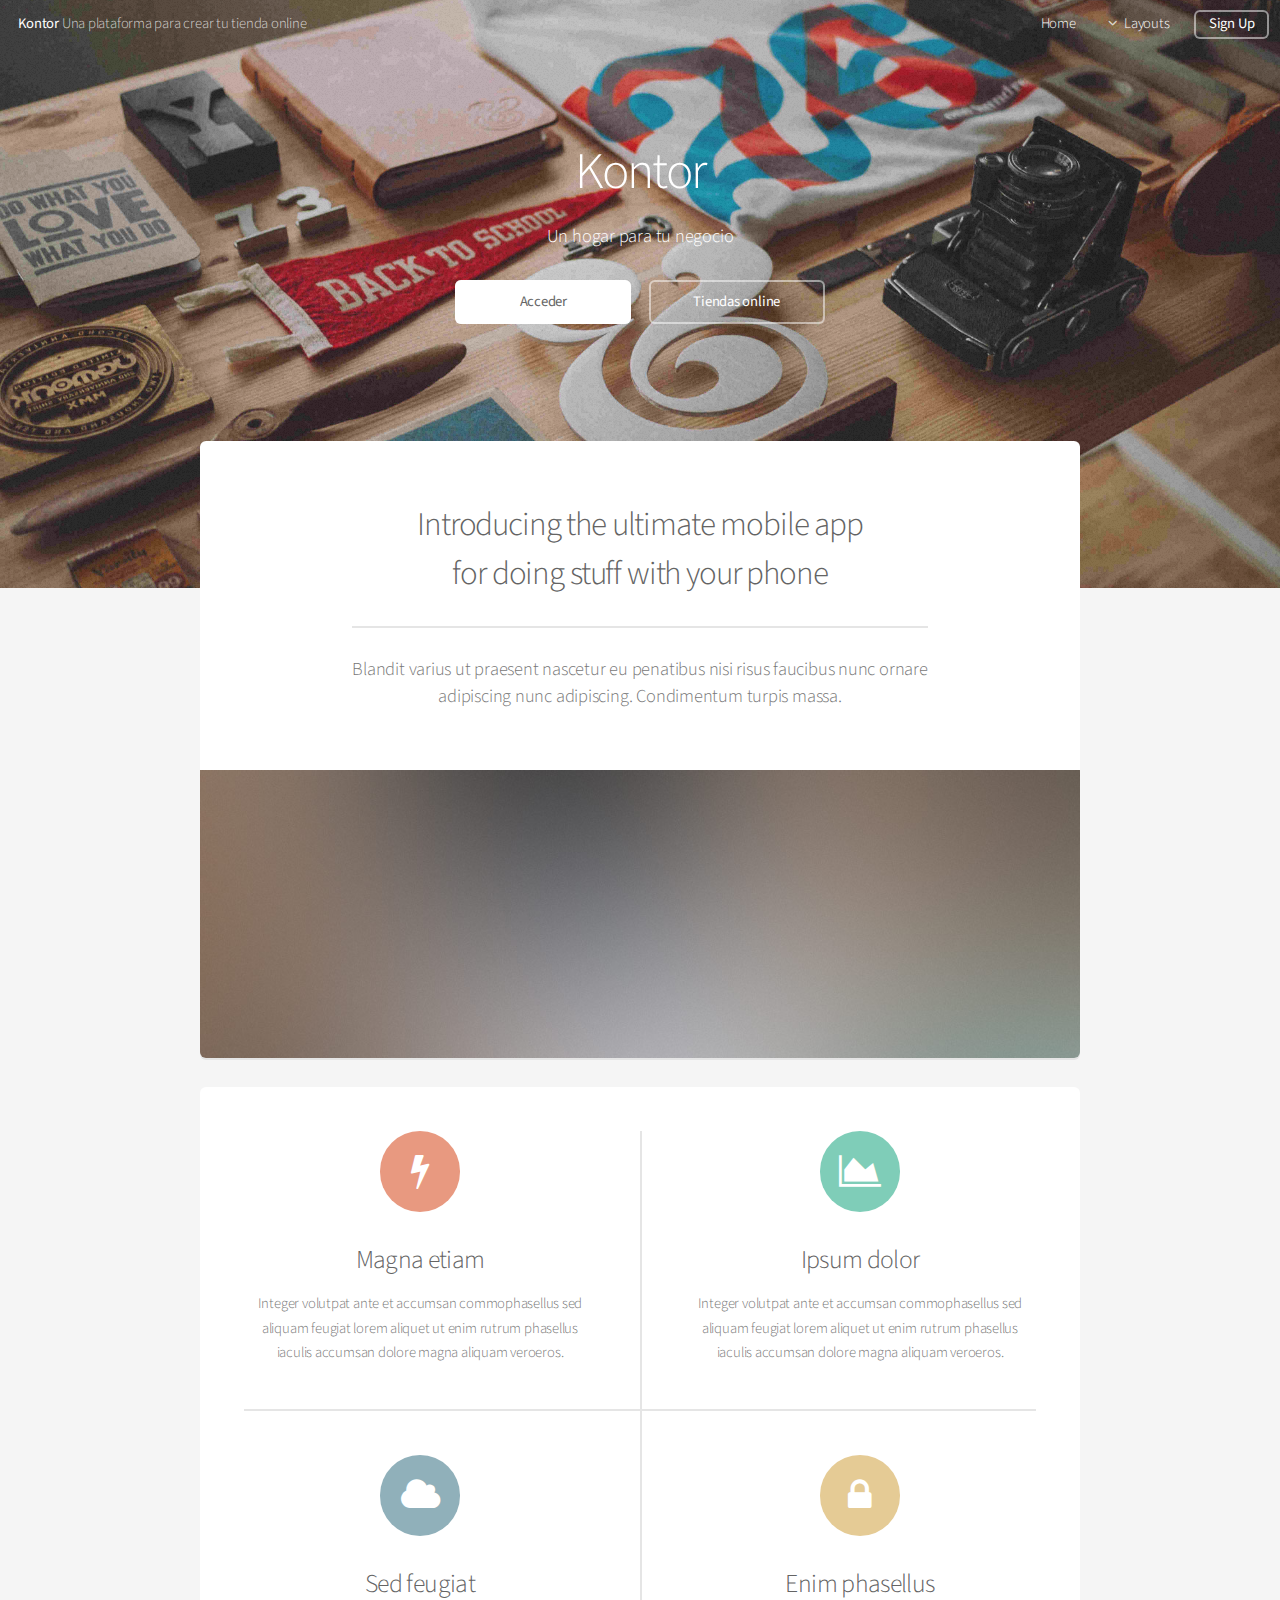
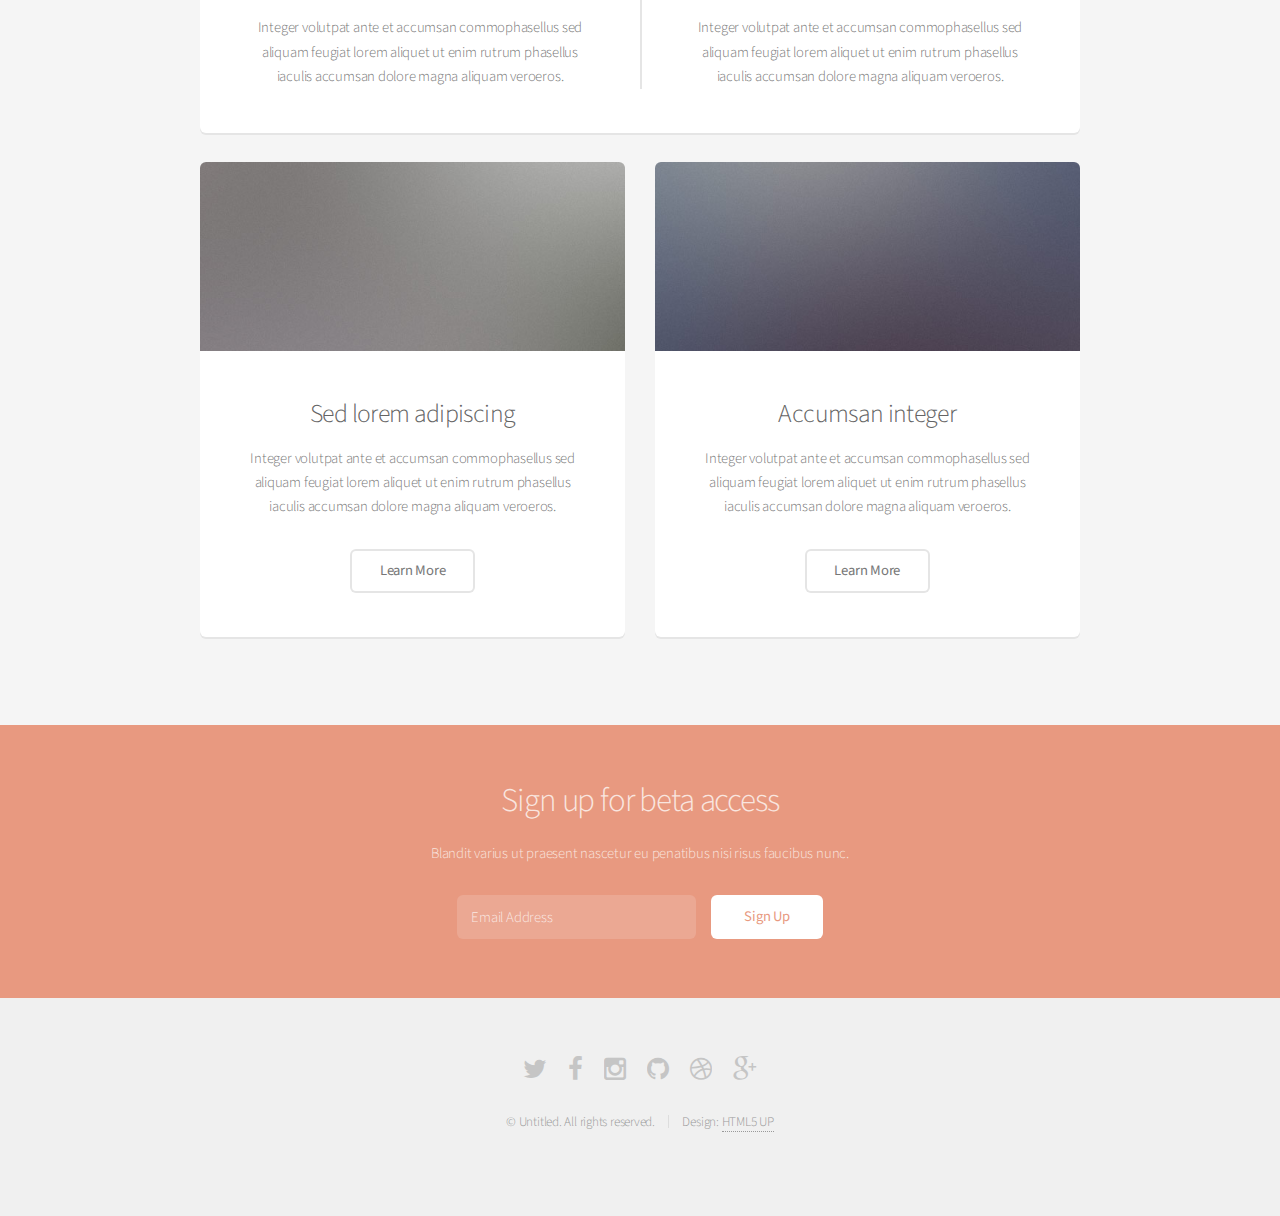
==== commit 35a3e179: "Titulos y fondo" ====
--- a/html5up-alpha/index.html
+++ b/html5up-alpha/index.html
@@ -6,9 +6,9 @@
 -->
 <html>
 	<head>
-		<title>Alpha by HTML5 UP</title>
+		<title>Kontor</title>
 		<meta http-equiv="content-type" content="text/html; charset=utf-8" />
-		<meta name="description" content="" />
+		<meta name="description" content="Plataform online stores" />
 		<meta name="keywords" content="" />
 		<!--[if lte IE 8]><script src="css/ie/html5shiv.js"></script><![endif]-->
 		<script src="js/jquery.min.js"></script>
@@ -28,7 +28,7 @@
 
 		<!-- Header -->
 			<header id="header" class="alt">
-				<h1><a href="index.html">Alpha</a> by HTML5 UP</h1>
+				<h1><a href="index.html">Kontor</a> Una plataforma para crear tu tienda online</h1>
 				<nav id="nav">
 					<ul>
 						<li><a href="index.html">Home</a></li>
@@ -56,11 +56,11 @@
 
 		<!-- Banner -->
 			<section id="banner">
-				<h2>Alpha</h2>
-				<p>Another fine responsive site template freebie by HTML5 UP.</p>
+				<h2>Kontor</h2>
+				<p>Un hogar para tu negocio</p>
 				<ul class="actions">
-					<li><a href="#" class="button special">Sign Up</a></li>
-					<li><a href="#" class="button">Learn More</a></li>
+					<li><a href="#" class="button special">Acceder</a></li>
+					<li><a href="#" class="button">Tiendas online</a></li>
 				</ul>
 			</section>
 
